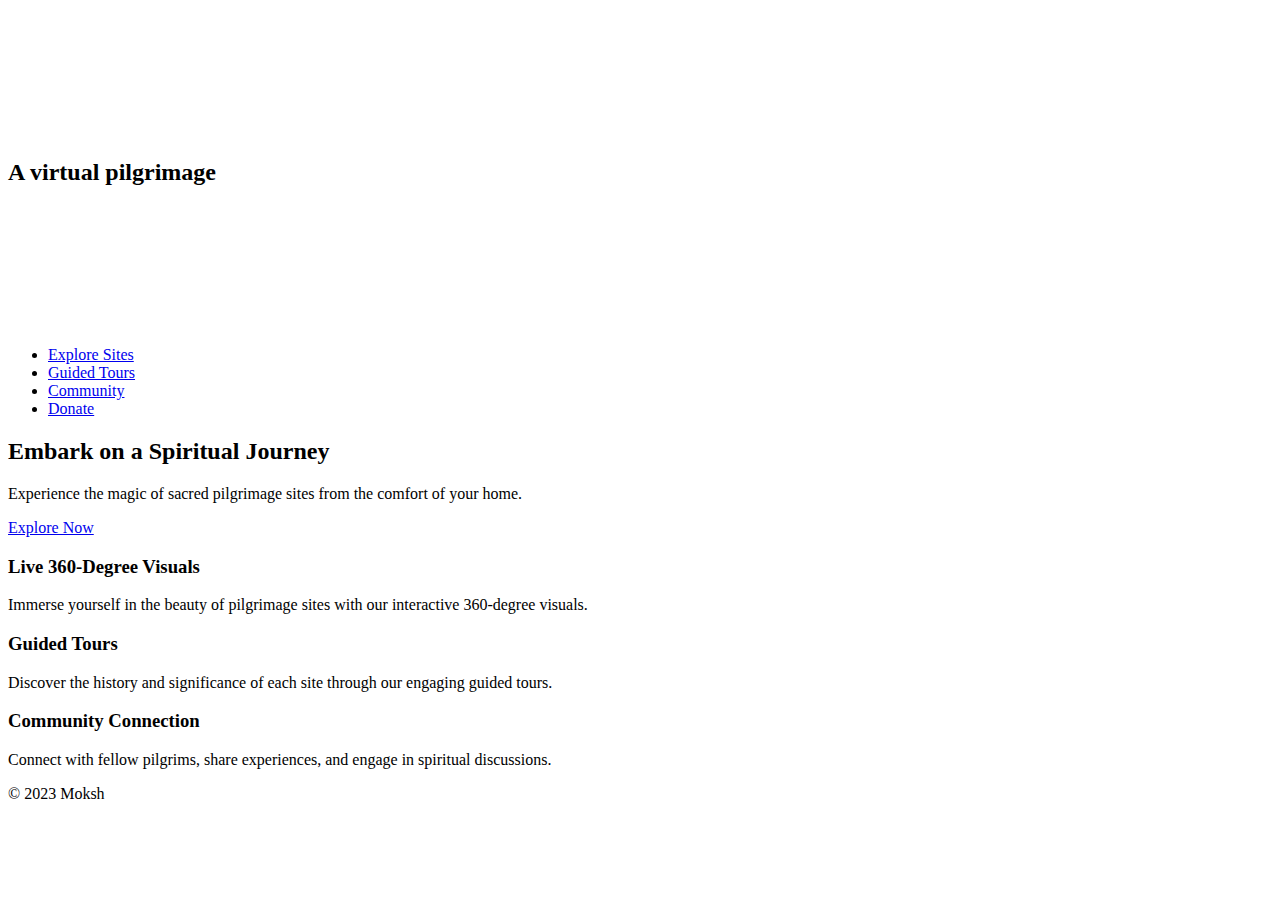
==== index.html @ a94e9e50 "Add files via upload" ====
<!DOCTYPE html>
<html>
<head>
    <title>Virtual Pilgrimage Platform</title>
    <link rel="stylesheet" type="text/css" href="file:///C:/Users/ritwi/Desktop/moksh/style.css">
</head>
<body>
    <header>
        <div class="banner">
  <div>
    <h1><p style="font-size:50px; color:#ffffff;margin:50px; font-family:Copperplate;">मोक्ष</h1>
        <h2>A virtual pilgrimage</h2>
    
    
  </div>  
</div>
        <style>
.banner {
    /* The image used */
    background-image:
    url(file:///C:/Users/ritwi/Desktop/moksh/images/banner.png);
    height:280px;
    width:1550px;
    object fit:fill;
    
  }
</style>
        
    </header>
    <nav>
        <ul>
            <li><a href="explore.html">Explore Sites</a></li>
            <li><a href="comingsoon.html">Guided Tours</a></li>
            <li><a href="community.html">Community</a></li>
            <li><a href="donate.html">Donate</a></li>
        </ul>
    </nav>
    <main class="home">
        <section class="hero">
            <h2>Embark on a Spiritual Journey</h2>
            <p>Experience the magic of sacred pilgrimage sites from the comfort of your home.</p>
            <a href="explore.html" class="cta-button">Explore Now</a>
        </section>
        <section class="features">
            <div class="feature">
                <h3>Live 360-Degree Visuals</h3>
                <p>Immerse yourself in the beauty of pilgrimage sites with our interactive 360-degree visuals.</p>
            </div>
            <div class="feature">
                <h3>Guided Tours</h3>
                <p>Discover the history and significance of each site through our engaging guided tours.</p>
            </div>
            <div class="feature">
                <h3>Community Connection</h3>
                <p>Connect with fellow pilgrims, share experiences, and engage in spiritual discussions.</p>
            </div>
        </section>
    </main>
    <footer>
        <p>&copy; 2023 Moksh</p>
    </footer>
</body>
</html>
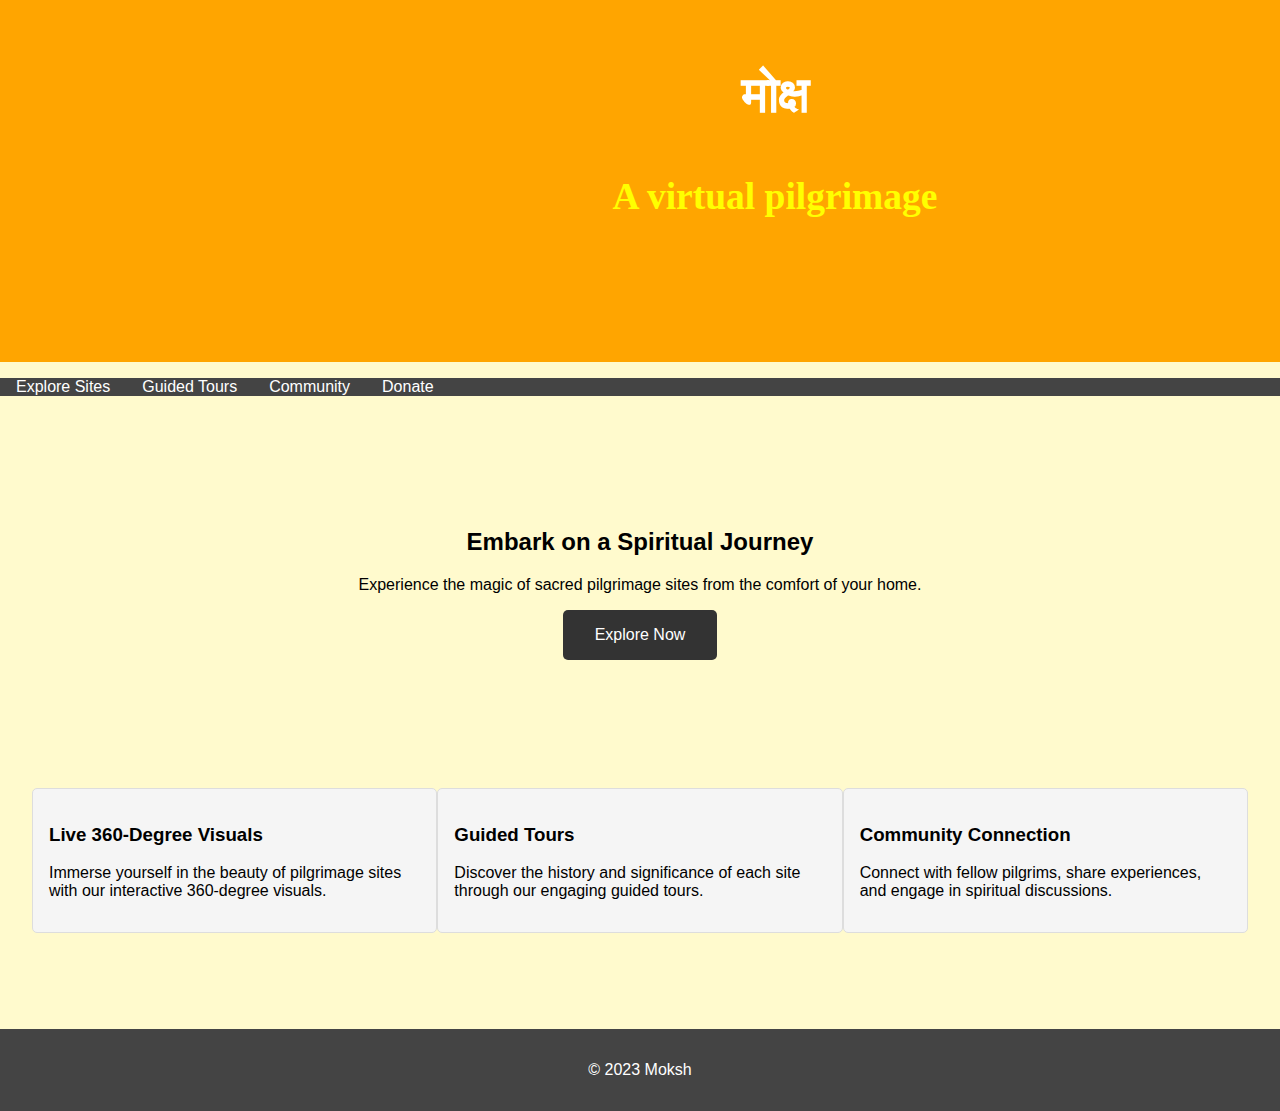
==== commit efd4a9fb: "Update index.html" ====
--- a/index.html
+++ b/index.html
@@ -2,7 +2,7 @@
 <html>
 <head>
     <title>Virtual Pilgrimage Platform</title>
-    <link rel="stylesheet" type="text/css" href="file:///C:/Users/ritwi/Desktop/moksh/style.css">
+    <link rel="stylesheet" type="text/css" href="style.css">
 </head>
 <body>
     <header>
--- a/style.css
+++ b/style.css
@@ -0,0 +1,72 @@
+body {
+    font-family: Arial, sans-serif;
+    margin: 0;
+    padding: 0;
+    background-color:#fffacd
+}
+
+header {
+    font-family:Serif,Garamond;
+    background-color: #ffa500;
+    color: #ffff00;
+    text-align: center;
+    padding: 1rem 0;
+    font-size:25px;
+}
+
+nav ul {
+    list-style: none;
+    display: flex;
+    background-color: #444;
+    padding: 0;
+}
+
+nav li {
+    margin: 0;
+    padding: 0;
+}
+
+nav a {
+    text-decoration: none;
+    color: #fff;
+    padding: 1rem;
+}
+
+main.home {
+    padding: 2rem;
+}
+
+.hero {
+    text-align: center;
+    padding: 4rem 0;
+}
+
+.cta-button {
+    display: inline-block;
+    background-color: #333;
+    color: #fff;
+    padding: 1rem 2rem;
+    text-decoration: none;
+    border-radius: 5px;
+}
+
+.features {
+    display: flex;
+    justify-content: space-between;
+    padding: 4rem 0;
+}
+
+.feature {
+    flex: 1;
+    padding: 1rem;
+    border: 1px solid #ddd;
+    border-radius: 5px;
+    background-color: #f5f5f5;
+}
+
+footer {
+    background-color: #444;
+    color: #fff;
+    text-align: center;
+    padding: 1rem 0;
+}
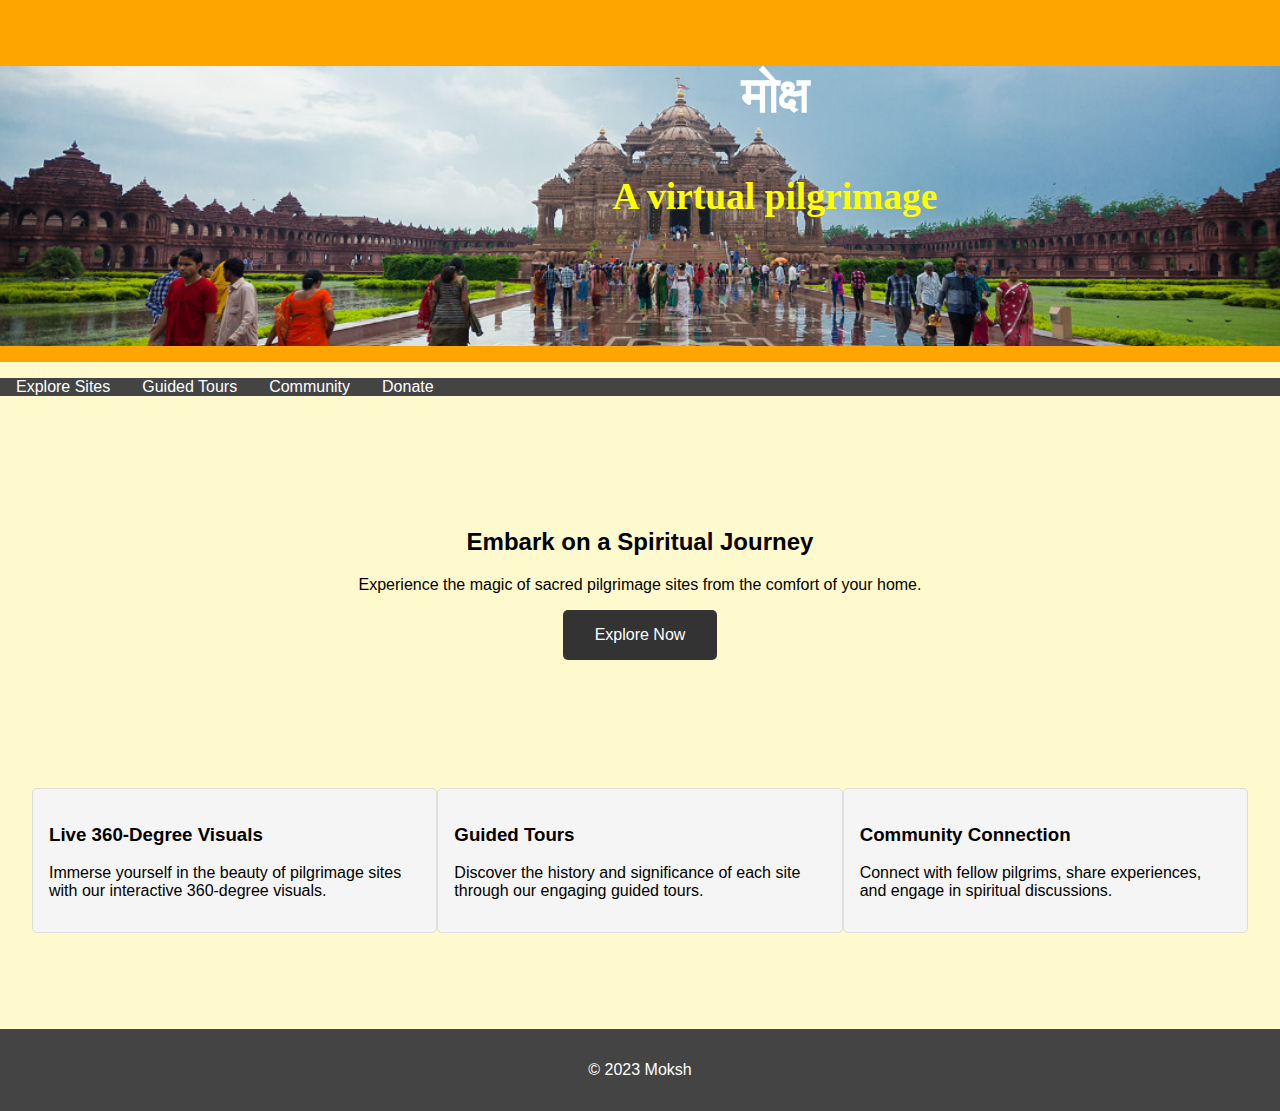
==== commit ef6a4ca9: "Update index.html" ====
--- a/index.html
+++ b/index.html
@@ -18,7 +18,7 @@
 .banner {
     /* The image used */
     background-image:
-    url(file:///C:/Users/ritwi/Desktop/moksh/images/banner.png);
+    url(docs/assets/images/banner.png);
     height:280px;
     width:1550px;
     object fit:fill;
